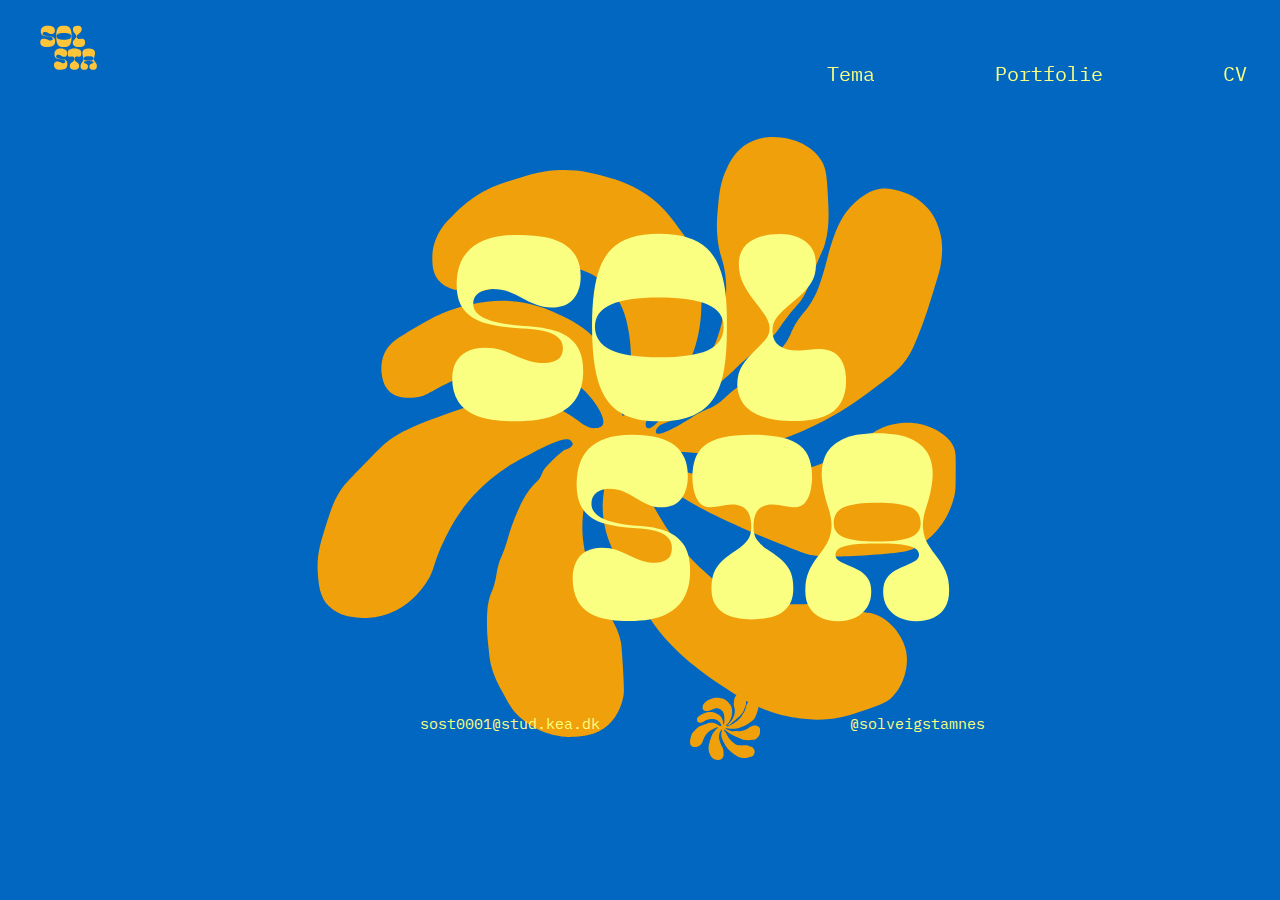
==== index.html @ d031d89f "hej" ====
<!DOCTYPE html>
<html lang="da">

<head>
    <meta charset="UTF-8">
    <meta http-equiv="X-UA-Compatible" content="IE=edge">
    <meta name="viewport" content="width=device-width, initial-scale=1.0">
    <link rel="stylesheet" href="style.css">
    <link rel="stylesheet" href="animation.css">
    <link rel="stylesheet" href="grid.css">
    <link rel="icon" type="image/svg+xml" href="SVG/favicon.svg">
    <link rel="preconnect" href="https://fonts.googleapis.com">
    <link rel="preconnect" href="https://fonts.gstatic.com" crossorigin>
    <link href="https://fonts.googleapis.com/css2?family=IBM+Plex+Mono&display=swap" rel="stylesheet">
    <link rel="preconnect" href="https://fonts.googleapis.com">
    <link rel="preconnect" href="https://fonts.gstatic.com" crossorigin>
    <link href="https://fonts.googleapis.com/css2?family=Open+Sans:wght@300&display=swap" rel="stylesheet">
    <title>SOLSTA</title>
</head>

<body>

    <header>

        <div class="menubar">
            <div class="logo">
                <a href="index.html">
                    <img class="logo" src="SVG/navn1.svg" alt="logo">
                </a>
            </div>

            <div>
                <nav>
                    <ul class="menu">
                        <div class="dropdown">
                            <button onclick="toggleDropdown()" class="dropdown-toggle">Tema</button>
                            <ul id="dropdown-menu" class="dropdown-menu">
                                <li><a class="" href="web.html">02_Web</a></li>
                                <li><a class="" href="ux.html">03_UX</a></li>
                                <li><a class="" href="animation.html">04_Animation</a></li>
                                <li><a class="" href="indhold.html">05_Indhold</a></li>
                            </ul>
                        </div>
                        <li><a class="" href="portfolie.html">Portfolie</a></li>
                        <li><a class="" href="ommeg.html">CV</a></li>

                    </ul>
                    <div class="burger">
                        <div class="line"></div>
                        <div class="line"></div>
                        <div class="line"></div>
                    </div>
                </nav>
            </div>
        </div>

    </header>
    <main>
        <div class="forside_container">
            <a href="portfolie.html">
                <img class="forside_link" src="SVG/navn2.svg" alt="går til portfolie">
            </a>
        </div>
    </main>
    <footer>
        <div class="kontakt">
            <p class="kontakt_tekst">sost0001@stud.kea.dk</p>
            <div class="logo2"><img src="SVG/logo.svg" alt="logo_footer"></div>
            <p class="kontakt_tekst">@solveigstamnes</p>
        </div>

    </footer>
    <script src="script.js"></script>
    <script src="menu.js"></script>
</body>


</html>
---- style.css ----
* {
  margin: 0;
  padding: 0;
  box-sizing: border-box;
}
img {
  width: 100%;
  display: block;
  height: auto;
}
h1 {
  font-family: "IBM Plex Mono", monospace;
  text-align: center;
  padding-top: 50px;
  font-size: 30px;
  color: #ffc53a;
}
h2 {
  font-family: "IBM Plex Mono", monospace;
  text-align: center;
  padding-top: 10px;
  font-size: 25px;
  color: #ffc53a;
}

p {
  font-size: 20px;
  padding-top: 20px;
  color: #faff81;
  font-family: "Open Sans", sans-serif;
}

.billede_tekst {
  font-family: "IBM Plex Mono", monospace;
  font-size: 13px;
  color: black;
}
a {
  text-decoration: none;
}

/****************** header *******************/
/****************** menu *******************/
@media (min-width: 800px) {
  .menubar {
    display: grid;
    grid-template-columns: 1fr 2fr;
  }

  .menu {
    display: flex;
    position: fixed;
    list-style: none;
    gap: 120px;
    padding-top: 60px;
    align-items: stretch;
    padding-left: 400px;
  }
  .menu a {
    color: #faff81;
    text-decoration: none;
    font-size: 20px;
    font-family: "IBM Plex Mono", monospace;
  }
  .menu a:hover {
    color: #ffc53a;
  }
  a.active {
    color: #ffc53a;
  }
  .dropdown {
    position: relative;
    display: inline-block;
  }

  .dropdown-toggle {
    font-family: "IBM Plex Mono", monospace;
    font-size: 20px;
    color: #faff81;
    background-color: #f9f9f900;
    border: none;
    border-radius: 4px;
    cursor: pointer;
  }

  .dropdown-menu {
    display: none;
    position: absolute;
    z-index: 1;
    background-color: #f9f9f900;
    padding: 8px;
  }

  .dropdown-menu li {
    list-style: none;
  }

  .dropdown-menu li a {
    text-decoration: none;
    color: #faff81;
    font-size: 16px;
    display: block;
    padding: 6px 12px;
  }

  .dropdown-menu li a:hover {
    background-color: #dddddd00;
    color: #ffc53a;
  }

  /****************** footer *******************/
  .footer {
    display: grid;
    grid-template-columns: 1fr 1fr 1fr;
  }

  .kontakt {
    display: flex;
    gap: 90px;
    margin-left: 420px;
    margin-bottom: 10px;
    color: #faff81;
  }

  .logo2 {
    position: relative;
    width: 70px;
    margin-bottom: 10px;
  }

  .kontakt_tekst {
    font-family: "IBM Plex Mono", monospace;
    font-size: 15px;
    padding-top: 20px;
    color: #faff81;
  }

  /****************** main *******************/
  main {
    height: auto;
    max-width: 1450px;
    margin: 0 auto;
  }

  body {
    margin: 0;
    background-image: url(SVG/backround.svg);
    background-size: cover;
    background-position: center;
    background-repeat: no-repeat;
    background-attachment: fixed;
  }
  .forside_container {
    height: 600px;
    position: relative;
    width: 500px;
  }
  .forside_link {
    position: absolute;
    top: 90px;
    left: 450px;
  }

  /****************** logo *******************/
  .logo {
    width: 45%;
    padding-top: 10px;
    padding-left: 20px;
  }
}
/****************** mobilesite *******************/
@media (max-width: 800px) {
  * {
    margin: 5px;
    padding: 2px;
    box-sizing: border-box;
  }

  img {
    width: 100%;
    display: block;
    height: auto;
  }

  /******************* logo *******************/

  .logo {
    width: 35%;
  }
  /****************** menu *******************/
  .menu {
    display: none;
    position: fixed;
    text-align: center;
  }

  .burger {
    display: block;
    position: fixed;
    top: 20px;
    right: 20px;
    width: 30px;
    height: 20px;
    cursor: pointer;
    padding-left: 0;
  }

  .burger .line {
    width: 30px;
    height: 2px;
    background-color: #ffc53a;
    margin-bottom: 5px;
  }
  .burger.active .line:nth-child(1) {
    transform: rotate(45deg) translate(6px, 6px);
  }

  .burger.active .line:nth-child(2) {
    opacity: 0;
  }

  .burger.active .line:nth-child(3) {
    transform: rotate(-45deg) translate(6px, -6px);
  }
  nav.active .menu {
    display: block;
    background-color: #0268c17c;
    position: fixed;
    top: 60px;
    left: 0;
    width: 100%;
    box-shadow: 0 0 10px rgba(0, 0, 0, 0.1);
    z-index: 1;
  }

  nav.active .menu li {
    margin: 10px 20px;
    list-style-type: none;
  }

  nav.active .menu a {
    font-size: 14px;
    text-align: center;
    text-decoration: none;
    color: #ffc53a;
  }

  nav.active .menu a:hover {
    color: #faff81;
  }

  .dropdown-toggle {
    font-family: "Montserrat", sans-serif;
    font-size: 20px;
    color: #ffc53a;
    background-color: #f9f9f900;
    border: none;
    border-radius: 4px;
    cursor: pointer;
  }

  /****************** main *******************/
  main {
    height: auto;
    max-width: 1450px;
    margin: 0 auto;
  }

  body {
    margin: 0;
    background-image: url(SVG/backround.svg);
    background-size: cover;
    background-position: center;
    background-repeat: no-repeat;
    background-attachment: fixed;
  }
  .forside_container {
    height: 600px;
    position: relative;
    width: 500px;
  }
  .forside_link {
    position: absolute;
    top: 0px;
    left: 150px;
  }
  /****************** footer *******************/
  .footer {
    display: grid;
    grid-template-columns: 1fr 1fr 1fr;
  }

  .kontakt {
    display: flex;
    gap: 30px;
    margin-left: 120px;
    color: #faff81;
  }

  .logo2 {
    position: relative;
    width: 70px;
  }
  .kontakt_tekst {
    font-family: "IBM Plex Mono", monospace;
    font-size: 15px;
    padding-top: 20px;
    color: #faff81;
  }
}
---- animation.css ----
.logo2 {
  animation-name: rotation1_kf;
  animation-duration: 4s;
  animation-iteration-count: infinite;
  animation-timing-function: linear;
}

@keyframes rotation1_kf {
  to {
    transform: rotate(360deg);
  }
}
---- grid.css ----
.imgs_border img {
  max-width: 100%;
  height: auto;
  box-sizing: border-box;
  border: 1px solid black;
}

.mobilesite img {
  max-width: 100%;
  height: auto;
  box-sizing: border-box;
  border: 1px solid black;
}
.moodboard img {
  max-width: 100%;
  height: auto;
  box-sizing: border-box;
  border: 1px solid black;
}

.startscreen img {
  max-width: 100%;
  height: auto;
  box-sizing: border-box;
  border: 1px solid black;
}

.gamescreen img {
  max-width: 100%;
  height: auto;
  box-sizing: border-box;
  border: 1px solid black;
}

.ommeg_01 img {
  max-width: 50%;
  height: auto;
  box-sizing: border-box;
  border: 1px solid black;
}
/****************** web *******************/
@media (min-width: 800px) {
  .web_1 {
    display: grid;
    grid-template-columns: 1fr 1fr;
    grid-template-rows: 1fr 1fr;
    padding: 50px;
    margin: 10px;
    gap: 70px;
    background-color: #0268c100;
  }

  .web_2 {
    display: grid;
    grid-template-columns: 1fr 1fr;
    grid-template-rows: 1fr 1fr;
    gap: 70px;
    padding: 50px;
    margin: 10px;
  }

  .moodboard {
    grid-column: 2;
    grid-row: span 1;
  }
  .mobilesite {
    grid-row: span 2;
  }
  /****************** ux *******************/
  .ux_01 {
    display: grid;
    margin: 40px;
    padding-left: 40px;
    padding-right: 40px;
  }
  /****************** animation *******************/
  .animation_1 {
    display: grid;
    grid-template-columns: 1fr 1fr;
    gap: 70px;
    margin: 70px;
    padding-top: 20px;
  }
  .diagram {
    grid-row: 2 / span 2;
  }

  .assets {
    display: grid;
    grid-template-columns: 1fr 1fr;
    width: 600px;
    grid-column: 2;
    grid-row: 2;
  }
  .startscreen {
    grid-column: 2;
    grid-row: 3;
  }
  .gamescreen {
    grid-column: 1 / span 2;
  }
  /****************** indhold *******************/
  .indhold_01 {
    display: grid;
    grid-template-columns: 1fr 1fr;
    gap: 70px;
    margin: 70px;
    padding-top: 20px;
  }

  .osteposten {
    grid-row: span 2;
  }

  .mockup {
    grid-row: span 2;
  }
  video {
    margin-top: 15%;
    height: auto;
    display: block;
    max-width: 100%;
    box-sizing: border-box;
    border: 1px solid black;
  }
  /****************** portfolie *******************/

  .portfolie_01 {
    display: grid;
    grid-template-columns: 1fr 1fr;
    gap: 70px;
    margin: 70px;
    padding-top: 20px;
  }

  .portfolie_02 {
    display: grid;
  }

  .portfolie_03 {
    display: grid;
    grid-column: 2;
    grid-row: span 1;
  }

  .portfolie_04 {
    display: grid;
    grid-column: 1;
    grid-row: 2 / span 3;
  }

  .portfolie_05 {
    display: grid;
    grid-column: 2;
    grid-row: 4;
  }

  .portfolie_07 {
    display: grid;
    grid-column: 2;
    grid-row: 3;
  }

  /****************** om meg *******************/
  .ommeg_01 {
    display: grid;
    grid-template-columns: 1fr 1fr;
    gap: 70px;
    margin: 70px;
    padding-top: 20px;
  }

  .ommeg_01 p {
    margin-left: 350px;
    margin-top: 100px;
  }

  .ommeg_02 {
    display: grid;
    margin: 40px;
    margin-left: 400px;
    margin-right: 400px;
  }

  h3 {
    font-family: "IBM Plex Mono", monospace;
    padding-top: 50px;
    font-size: 20px;
    color: #faff81;
  }
}

/****************** animation mobile *******************/
@media (max-width: 800px) {
  .assets {
    display: grid;
    grid-template-columns: 1fr 1fr;
    width: 600px;
    grid-column: 2;
    grid-row: 2;
  }
}
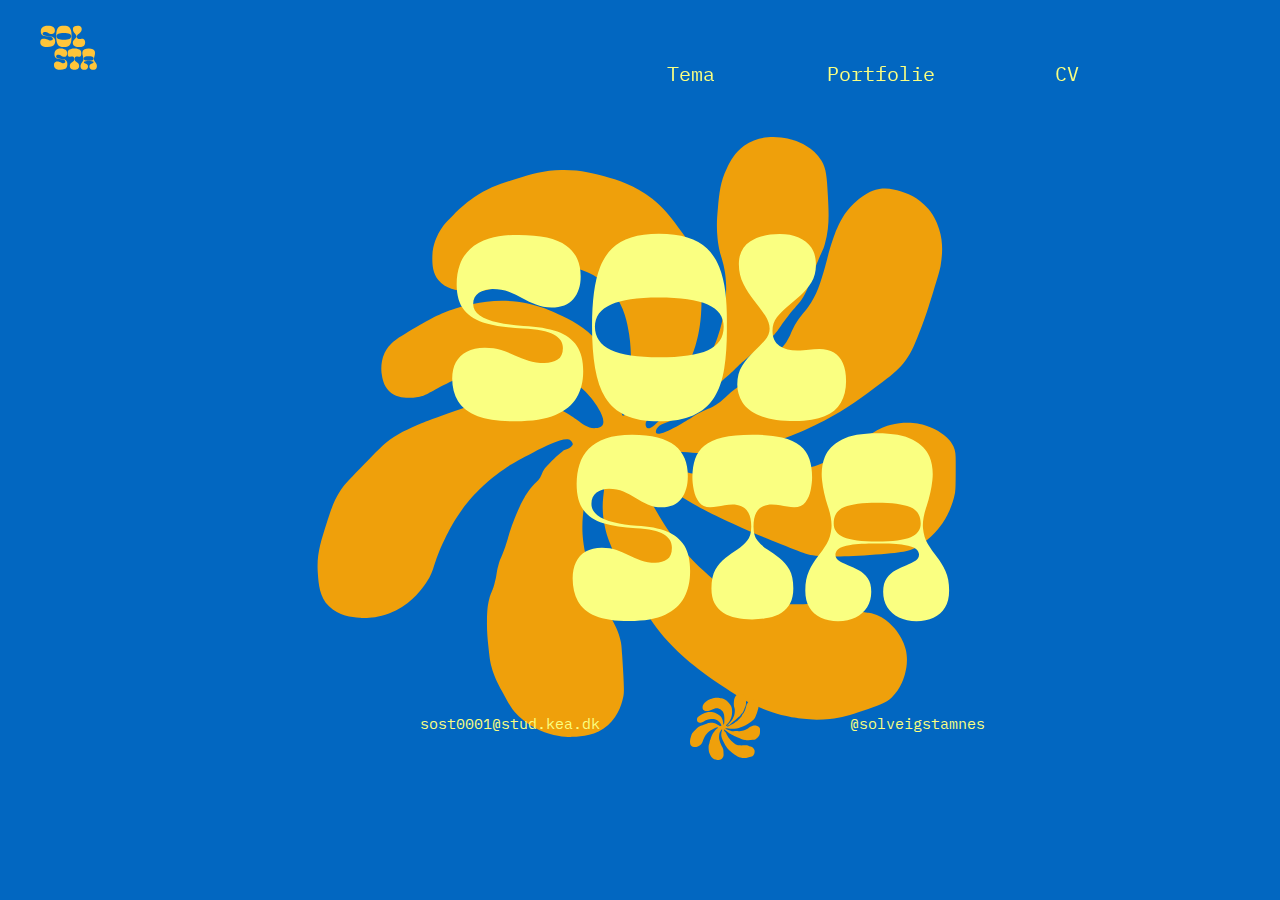
==== commit a296d81d: "hej" ====
--- a/index.html
+++ b/index.html
@@ -1,5 +1,5 @@
 <!DOCTYPE html>
-<html lang="da">
+<html lang="nn">
 
 <head>
     <meta charset="UTF-8">
@@ -32,15 +32,6 @@
             <div>
                 <nav>
                     <ul class="menu">
-                        <div class="dropdown">
-                            <button onclick="toggleDropdown()" class="dropdown-toggle">Tema</button>
-                            <ul id="dropdown-menu" class="dropdown-menu">
-                                <li><a class="" href="web.html">02_Web</a></li>
-                                <li><a class="" href="ux.html">03_UX</a></li>
-                                <li><a class="" href="animation.html">04_Animation</a></li>
-                                <li><a class="" href="indhold.html">05_Indhold</a></li>
-                            </ul>
-                        </div>
                         <li><a class="" href="portfolie.html">Portfolie</a></li>
                         <li><a class="" href="ommeg.html">CV</a></li>
 
@@ -49,6 +40,15 @@
                         <div class="line"></div>
                         <div class="line"></div>
                         <div class="line"></div>
+                    </div>
+                    <div class="dropdown">
+                        <button onclick="toggleDropdown()" class="dropdown-toggle">Tema</button>
+                        <ul id="dropdown-menu" class="dropdown-menu">
+                            <li><a class="" href="web.html">02_Web</a></li>
+                            <li><a class="" href="ux.html">03_UX</a></li>
+                            <li><a class="" href="animation.html">04_Animation</a></li>
+                            <li><a class="" href="indhold.html">05_Indhold</a></li>
+                        </ul>
                     </div>
                 </nav>
             </div>
--- a/style.css
+++ b/style.css
@@ -71,6 +71,12 @@
   .dropdown {
     position: relative;
     display: inline-block;
+    display: flex;
+    position: fixed;
+    list-style: none;
+    padding-top: 60px;
+    align-items: stretch;
+    padding-left: 240px;
   }
 
   .dropdown-toggle {
@@ -97,10 +103,12 @@
 
   .dropdown-menu li a {
     text-decoration: none;
-    color: #faff81;
+    font-family: "IBM Plex Mono", monospace;
     font-size: 16px;
+    color: #faff81;
     display: block;
-    padding: 6px 12px;
+    padding: 1px 1px;
+    margin-top: 35px;
   }
 
   .dropdown-menu li a:hover {
--- a/grid.css
+++ b/grid.css
@@ -70,8 +70,9 @@
   .ux_01 {
     display: grid;
     margin: 40px;
-    padding-left: 40px;
-    padding-right: 40px;
+    padding-left: 60px;
+    padding-right: 60px;
+    height: 400px;
   }
   /****************** animation *******************/
   .animation_1 {
@@ -135,6 +136,7 @@
 
   .portfolie_02 {
     display: grid;
+    grid-row: 1 / span 1;
   }
 
   .portfolie_03 {
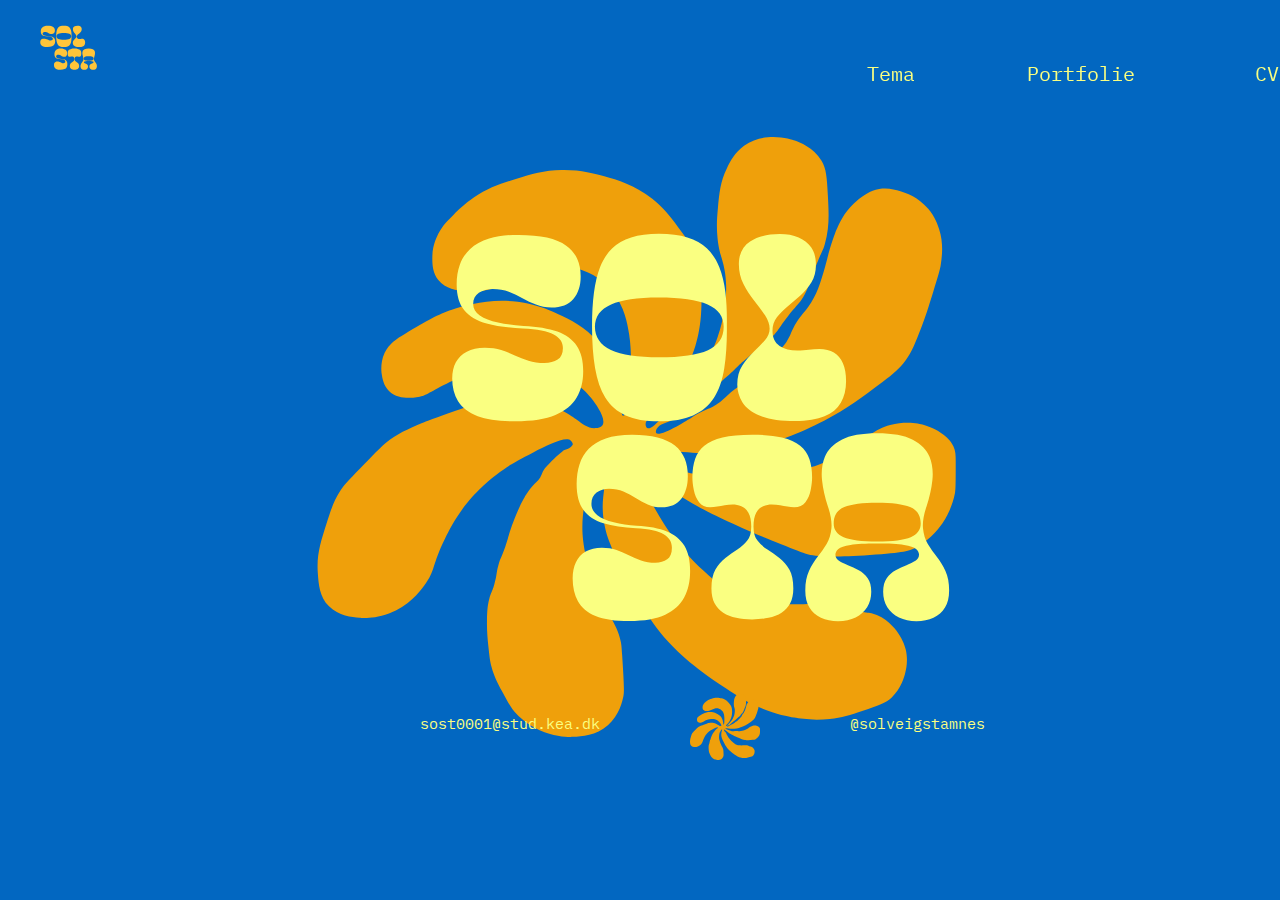
==== commit 6403cf72: "burger" ====
--- a/index.html
+++ b/index.html
@@ -31,25 +31,40 @@
 
             <div>
                 <nav>
-                    <ul class="menu">
-                        <li><a class="" href="portfolie.html">Portfolie</a></li>
-                        <li><a class="" href="ommeg.html">CV</a></li>
+                    <div class="menu_container">
+                        <ul class="menu">
+                            <li><a class="" href="portfolie.html">Portfolie</a></li>
+                            <li><a class="" href="ommeg.html">CV</a></li>
+                        </ul>
+                        <div class="burger">
+                            <div class="line"></div>
+                            <div class="line"></div>
+                            <div class="line"></div>
 
-                    </ul>
-                    <div class="burger">
-                        <div class="line"></div>
-                        <div class="line"></div>
-                        <div class="line"></div>
+                        </div>
+                        <div class="dropdown">
+                            <button onclick="toggleDropdown()" class="dropdown-toggle">Tema</button>
+                            <ul id="dropdown-menu" class="dropdown-menu">
+                                <li><a class="" href="web.html">02_Web</a></li>
+                                <li><a class="" href="ux.html">03_UX</a></li>
+                                <li><a class="" href="animation.html">04_Animation</a></li>
+                                <li><a class="" href="indhold.html">05_Indhold</a></li>
+                            </ul>
+                        </div>
                     </div>
-                    <div class="dropdown">
-                        <button onclick="toggleDropdown()" class="dropdown-toggle">Tema</button>
-                        <ul id="dropdown-menu" class="dropdown-menu">
+                    <div class="menu_02">
+                        <ul class="menu_02">
+
                             <li><a class="" href="web.html">02_Web</a></li>
                             <li><a class="" href="ux.html">03_UX</a></li>
                             <li><a class="" href="animation.html">04_Animation</a></li>
                             <li><a class="" href="indhold.html">05_Indhold</a></li>
+                            <li><a class="" href="portfolie.html">Portfolie</a></li>
+                            <li><a class="" href="ommeg.html">CV</a></li>
                         </ul>
+
                     </div>
+
                 </nav>
             </div>
         </div>
--- a/style.css
+++ b/style.css
@@ -22,6 +22,12 @@
   font-size: 25px;
   color: #ffc53a;
 }
+h3 {
+  font-family: "IBM Plex Mono", monospace;
+  padding-top: 50px;
+  font-size: 20px;
+  color: #faff81;
+}
 
 p {
   font-size: 20px;
@@ -47,6 +53,9 @@
     grid-template-columns: 1fr 2fr;
   }
 
+  .menu_02 {
+    display: none;
+  }
   .menu {
     display: flex;
     position: fixed;
@@ -54,7 +63,7 @@
     gap: 120px;
     padding-top: 60px;
     align-items: stretch;
-    padding-left: 400px;
+    padding-left: 600px;
   }
   .menu a {
     color: #faff81;
@@ -76,7 +85,7 @@
     list-style: none;
     padding-top: 60px;
     align-items: stretch;
-    padding-left: 240px;
+    padding-left: 440px;
   }
 
   .dropdown-toggle {
@@ -93,7 +102,7 @@
     display: none;
     position: absolute;
     z-index: 1;
-    background-color: #f9f9f900;
+    background-color: #0268c100;
     padding: 8px;
   }
 
@@ -198,10 +207,16 @@
   /****************** menu *******************/
   .menu {
     display: none;
-    position: fixed;
+  }
+
+  .menu_02 {
+    display: none;
     text-align: center;
   }
 
+  .dropdown {
+    display: none;
+  }
   .burger {
     display: block;
     position: fixed;
@@ -230,41 +245,33 @@
   .burger.active .line:nth-child(3) {
     transform: rotate(-45deg) translate(6px, -6px);
   }
-  nav.active .menu {
+  nav.active .menu_02 {
     display: block;
-    background-color: #0268c17c;
+    background-color: #0268c182;
     position: fixed;
-    top: 60px;
+    top: 100px;
     left: 0;
     width: 100%;
-    box-shadow: 0 0 10px rgba(0, 0, 0, 0.1);
+    box-shadow: 0 0 10px rgba(0, 0, 0, 0);
     z-index: 1;
-  }
-
-  nav.active .menu li {
+    align-items: center;
+  }
+
+  nav.active .menu_02 li {
     margin: 10px 20px;
     list-style-type: none;
   }
 
-  nav.active .menu a {
+  nav.active .menu_02 a {
     font-size: 14px;
-    text-align: center;
+    align-items: center;
     text-decoration: none;
     color: #ffc53a;
+    font-family: "IBM Plex Mono", monospace;
   }
 
   nav.active .menu a:hover {
     color: #faff81;
-  }
-
-  .dropdown-toggle {
-    font-family: "Montserrat", sans-serif;
-    font-size: 20px;
-    color: #ffc53a;
-    background-color: #f9f9f900;
-    border: none;
-    border-radius: 4px;
-    cursor: pointer;
   }
 
   /****************** main *******************/
--- a/grid.css
+++ b/grid.css
@@ -183,13 +183,6 @@
     margin-left: 400px;
     margin-right: 400px;
   }
-
-  h3 {
-    font-family: "IBM Plex Mono", monospace;
-    padding-top: 50px;
-    font-size: 20px;
-    color: #faff81;
-  }
 }
 
 /****************** animation mobile *******************/
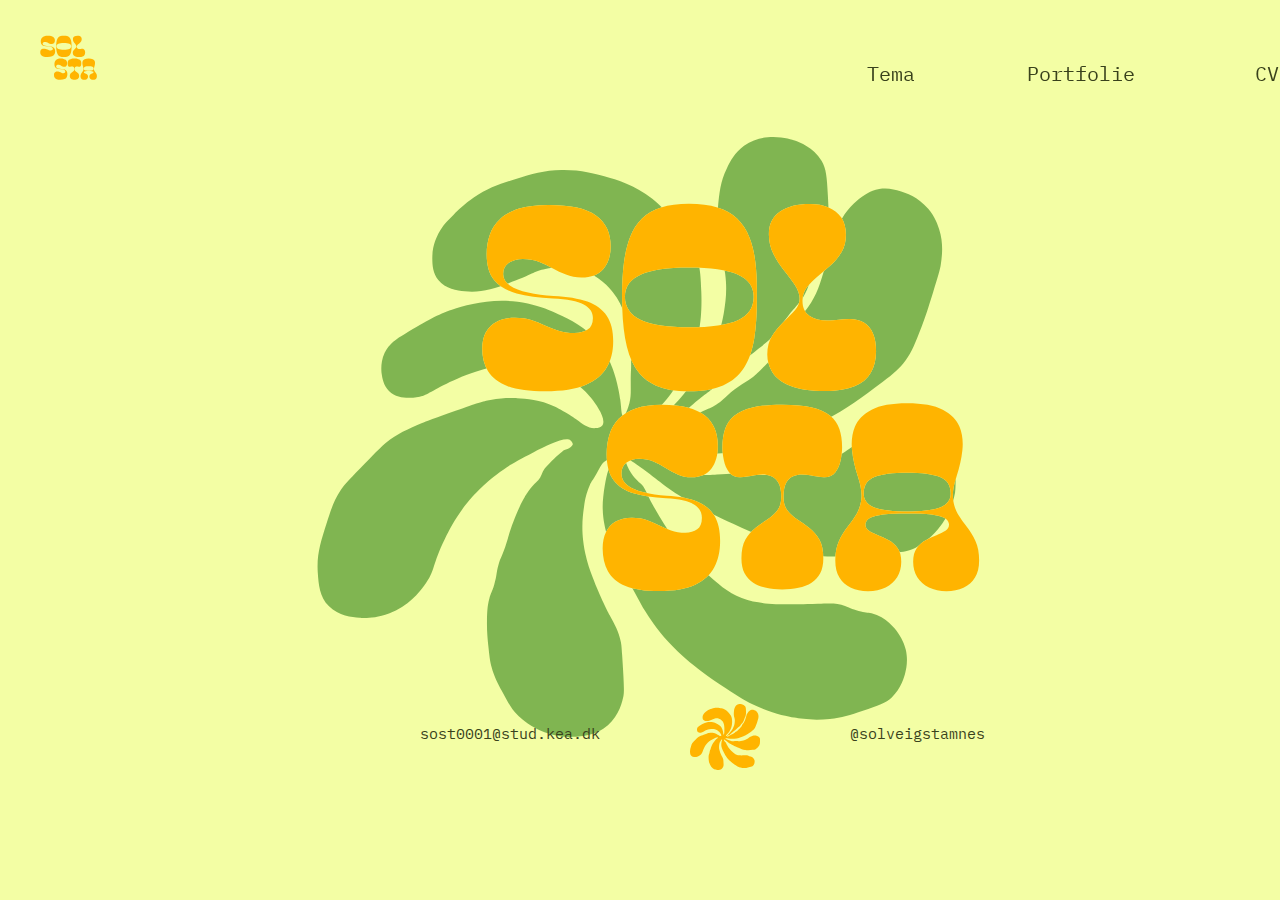
==== commit b6b43232: "endring" ====
--- a/index.html
+++ b/index.html
@@ -8,7 +8,7 @@
     <link rel="stylesheet" href="style.css">
     <link rel="stylesheet" href="animation.css">
     <link rel="stylesheet" href="grid.css">
-    <link rel="icon" type="image/svg+xml" href="SVG/favicon.svg">
+    <link rel="icon" type="image/svg+xml" href="SVG/fav2.svg">
     <link rel="preconnect" href="https://fonts.googleapis.com">
     <link rel="preconnect" href="https://fonts.gstatic.com" crossorigin>
     <link href="https://fonts.googleapis.com/css2?family=IBM+Plex+Mono&display=swap" rel="stylesheet">
@@ -25,7 +25,7 @@
         <div class="menubar">
             <div class="logo">
                 <a href="index.html">
-                    <img class="logo" src="SVG/navn1.svg" alt="logo">
+                    <img class="logo" src="SVG/nylogo.svg" alt="logo">
                 </a>
             </div>
 
@@ -73,14 +73,21 @@
     <main>
         <div class="forside_container">
             <a href="portfolie.html">
-                <img class="forside_link" src="SVG/navn2.svg" alt="går til portfolie">
+                <img class="forside_link_02" src="SVG/nylogo2.svg" alt="hover">
             </a>
+            <a href="portfolie.html">
+                <img class="forside_link" src="SVG/nylogo.svg" alt="går til portfolie">
+
+            </a>
+
+
         </div>
+
     </main>
     <footer>
         <div class="kontakt">
             <p class="kontakt_tekst">sost0001@stud.kea.dk</p>
-            <div class="logo2"><img src="SVG/logo.svg" alt="logo_footer"></div>
+            <div class="logo2"><img src="SVG/logo2.svg" alt="logo_footer"></div>
             <p class="kontakt_tekst">@solveigstamnes</p>
         </div>
 
--- a/style.css
+++ b/style.css
@@ -13,26 +13,26 @@
   text-align: center;
   padding-top: 50px;
   font-size: 30px;
-  color: #ffc53a;
+  color: #434b2a;
 }
 h2 {
   font-family: "IBM Plex Mono", monospace;
   text-align: center;
-  padding-top: 10px;
+  padding-top: 40px;
   font-size: 25px;
-  color: #ffc53a;
+  color: #434b2a;
 }
 h3 {
   font-family: "IBM Plex Mono", monospace;
-  padding-top: 50px;
+  padding-top: 30px;
   font-size: 20px;
-  color: #faff81;
+  color: #434b2a;
 }
 
 p {
   font-size: 20px;
-  padding-top: 20px;
-  color: #faff81;
+  padding-top: 30px;
+  color: #39421c;
   font-family: "Open Sans", sans-serif;
 }
 
@@ -43,6 +43,10 @@
 }
 a {
   text-decoration: none;
+}
+
+a :hover {
+  color: #ffc53a;
 }
 
 /****************** header *******************/
@@ -66,7 +70,7 @@
     padding-left: 600px;
   }
   .menu a {
-    color: #faff81;
+    color: #39421c;
     text-decoration: none;
     font-size: 20px;
     font-family: "IBM Plex Mono", monospace;
@@ -91,7 +95,7 @@
   .dropdown-toggle {
     font-family: "IBM Plex Mono", monospace;
     font-size: 20px;
-    color: #faff81;
+    color: #39421c;
     background-color: #f9f9f900;
     border: none;
     border-radius: 4px;
@@ -102,8 +106,9 @@
     display: none;
     position: absolute;
     z-index: 1;
-    background-color: #0268c100;
+    background-color: #f3fda4a7;
     padding: 8px;
+    margin-top: 30px;
   }
 
   .dropdown-menu li {
@@ -114,14 +119,14 @@
     text-decoration: none;
     font-family: "IBM Plex Mono", monospace;
     font-size: 16px;
-    color: #faff81;
+    color: #39421c;
     display: block;
     padding: 1px 1px;
-    margin-top: 35px;
+    margin-top: 5px;
   }
 
   .dropdown-menu li a:hover {
-    background-color: #dddddd00;
+    background-color: #ae303000;
     color: #ffc53a;
   }
 
@@ -136,7 +141,7 @@
     gap: 90px;
     margin-left: 420px;
     margin-bottom: 10px;
-    color: #faff81;
+    color: #39421c;
   }
 
   .logo2 {
@@ -149,7 +154,7 @@
     font-family: "IBM Plex Mono", monospace;
     font-size: 15px;
     padding-top: 20px;
-    color: #faff81;
+    color: #39421c;
   }
 
   /****************** main *******************/
@@ -161,7 +166,7 @@
 
   body {
     margin: 0;
-    background-image: url(SVG/backround.svg);
+    background-image: url(SVG/green2.svg);
     background-size: cover;
     background-position: center;
     background-repeat: no-repeat;
@@ -174,14 +179,30 @@
   }
   .forside_link {
     position: absolute;
-    top: 90px;
-    left: 450px;
+    top: 50px;
+    left: 480px;
+  }
+
+  .forside_container :hover {
+    display: none;
+  }
+
+  .forside_container_02 {
+    height: 600px;
+    position: relative;
+    width: 500px;
+  }
+
+  .forside_link_02 {
+    position: absolute;
+    top: 50px;
+    left: 480px;
   }
 
   /****************** logo *******************/
   .logo {
     width: 45%;
-    padding-top: 10px;
+    padding-top: 15px;
     padding-left: 20px;
   }
 }
@@ -199,6 +220,14 @@
     height: auto;
   }
 
+  h1 {
+    font-family: "IBM Plex Mono", monospace;
+    text-align: center;
+    padding-top: 1px;
+    font-size: 30px;
+    color: #ffc53a;
+  }
+
   /******************* logo *******************/
 
   .logo {
@@ -219,6 +248,7 @@
   }
   .burger {
     display: block;
+    justify-content: center;
     position: fixed;
     top: 20px;
     right: 20px;
@@ -247,7 +277,7 @@
   }
   nav.active .menu_02 {
     display: block;
-    background-color: #0268c182;
+    background-color: #f3fda4a7;
     position: fixed;
     top: 100px;
     left: 0;
@@ -266,12 +296,12 @@
     font-size: 14px;
     align-items: center;
     text-decoration: none;
-    color: #ffc53a;
-    font-family: "IBM Plex Mono", monospace;
-  }
-
-  nav.active .menu a:hover {
-    color: #faff81;
+    color: #39421c;
+    font-family: "IBM Plex Mono", monospace;
+  }
+
+  nav.active .menu_02 a:hover {
+    color: #ffb400;
   }
 
   /****************** main *******************/
@@ -283,7 +313,7 @@
 
   body {
     margin: 0;
-    background-image: url(SVG/backround.svg);
+    background-image: url(SVG/green2.svg);
     background-size: cover;
     background-position: center;
     background-repeat: no-repeat;
@@ -292,13 +322,20 @@
   .forside_container {
     height: 600px;
     position: relative;
-    width: 500px;
+    width: 450px;
   }
   .forside_link {
     position: absolute;
-    top: 0px;
-    left: 150px;
-  }
+    top: -50px;
+    left: 70px;
+  }
+  .forside_container_02 {
+    display: none;
+  }
+  .forside_link_02 {
+    display: none;
+  }
+
   /****************** footer *******************/
   .footer {
     display: grid;
@@ -308,18 +345,18 @@
   .kontakt {
     display: flex;
     gap: 30px;
-    margin-left: 120px;
-    color: #faff81;
+    margin-left: 80px;
+    color: #39421c;
   }
 
   .logo2 {
     position: relative;
-    width: 70px;
+    width: 50px;
   }
   .kontakt_tekst {
     font-family: "IBM Plex Mono", monospace;
-    font-size: 15px;
+    font-size: 10px;
     padding-top: 20px;
-    color: #faff81;
-  }
-}
+    color: #39421c;
+  }
+}
--- a/grid.css
+++ b/grid.css
@@ -174,7 +174,7 @@
 
   .ommeg_01 p {
     margin-left: 350px;
-    margin-top: 100px;
+    margin-top: 10px;
   }
 
   .ommeg_02 {
@@ -194,4 +194,17 @@
     grid-column: 2;
     grid-row: 2;
   }
-}
+
+  .ommeg_01 img {
+    width: 100%;
+    margin-left: 140px;
+  }
+  video {
+    margin-top: 15%;
+    height: auto;
+    display: block;
+    max-width: 100%;
+    box-sizing: border-box;
+    border: 1px solid black;
+  }
+}
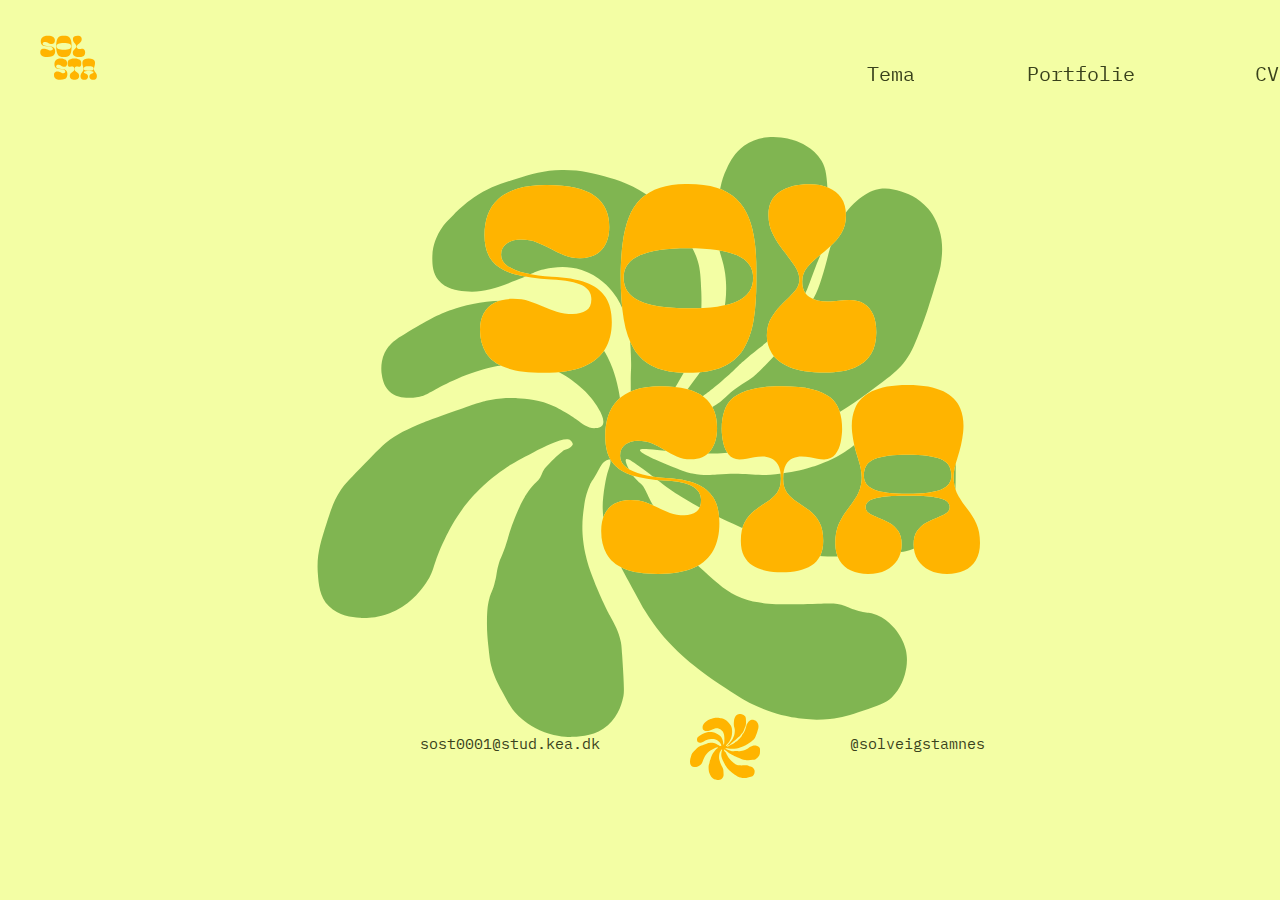
==== commit d9651627: "endring" ====
--- a/index.html
+++ b/index.html
@@ -5,6 +5,7 @@
     <meta charset="UTF-8">
     <meta http-equiv="X-UA-Compatible" content="IE=edge">
     <meta name="viewport" content="width=device-width, initial-scale=1.0">
+    <meta name="robots" content="noindex">
     <link rel="stylesheet" href="style.css">
     <link rel="stylesheet" href="animation.css">
     <link rel="stylesheet" href="grid.css">
@@ -73,10 +74,10 @@
     <main>
         <div class="forside_container">
             <a href="portfolie.html">
-                <img class="forside_link_02" src="SVG/nylogo2.svg" alt="hover">
+                <img class="forside_link_02" src="SVG/nylogo22.svg" alt="hover">
             </a>
             <a href="portfolie.html">
-                <img class="forside_link" src="SVG/nylogo.svg" alt="går til portfolie">
+                <img class="forside_link" src="SVG/nylogo1.svg" alt="går til portfolie">
 
             </a>
 
@@ -86,9 +87,9 @@
     </main>
     <footer>
         <div class="kontakt">
-            <p class="kontakt_tekst">sost0001@stud.kea.dk</p>
+            <a class="kontakt_tekst" href="mailto:sost0001@stud.kea.dk">sost0001@stud.kea.dk</a>
             <div class="logo2"><img src="SVG/logo2.svg" alt="logo_footer"></div>
-            <p class="kontakt_tekst">@solveigstamnes</p>
+            <a class="kontakt_tekst" href="https://www.instagram.com/solveigstamnes/">@solveigstamnes</a>
         </div>
 
     </footer>
--- a/style.css
+++ b/style.css
@@ -46,6 +46,10 @@
 }
 
 a :hover {
+  color: #ffc53a;
+}
+
+.kontakt :hover {
   color: #ffc53a;
 }
 
@@ -176,27 +180,26 @@
     height: 600px;
     position: relative;
     width: 500px;
+    margin-bottom: 10px;
   }
   .forside_link {
     position: absolute;
-    top: 50px;
+    top: 80px;
     left: 480px;
+    width: 100%;
+    height: auto;
   }
 
   .forside_container :hover {
     display: none;
-  }
-
-  .forside_container_02 {
-    height: 600px;
-    position: relative;
-    width: 500px;
   }
 
   .forside_link_02 {
     position: absolute;
-    top: 50px;
+    top: 80px;
     left: 480px;
+    width: 100%;
+    height: auto;
   }
 
   /****************** logo *******************/
